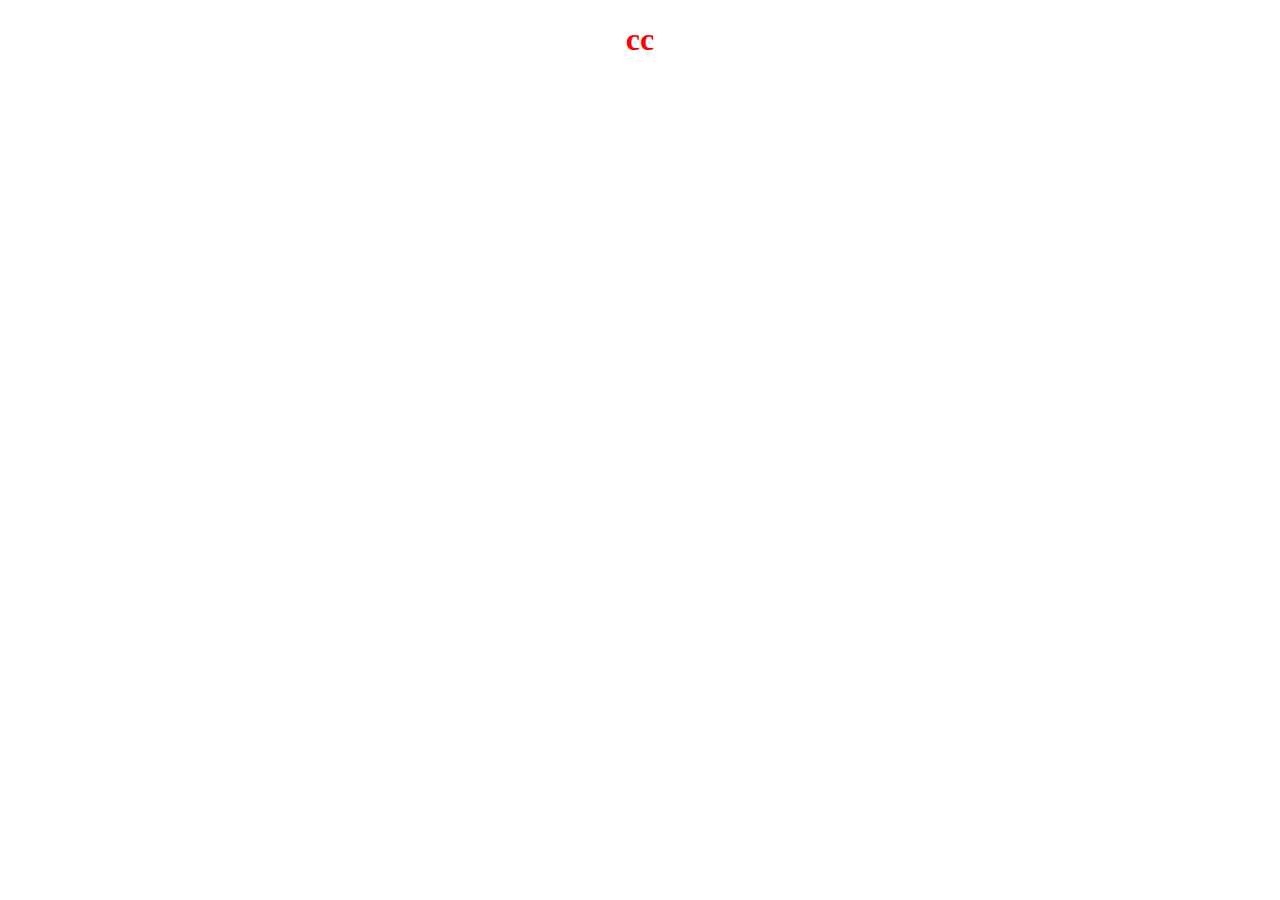
==== index.html @ 2097b802 "first commit" ====
<!DOCTYPE html>
<html lang="en">
<head>
    <meta charset="UTF-8">
    <meta name="viewport" content="width=device-width, initial-scale=1.0">
    <title>Document</title>
    <link href="./asset/css/style.css" rel="stylesheet" type="text/css">
</head>
<body>
    <h1>cc</h1>
</body>
</html>
---- asset/css/style.css ----
h1 {
    text-align: center;
    color: red
}
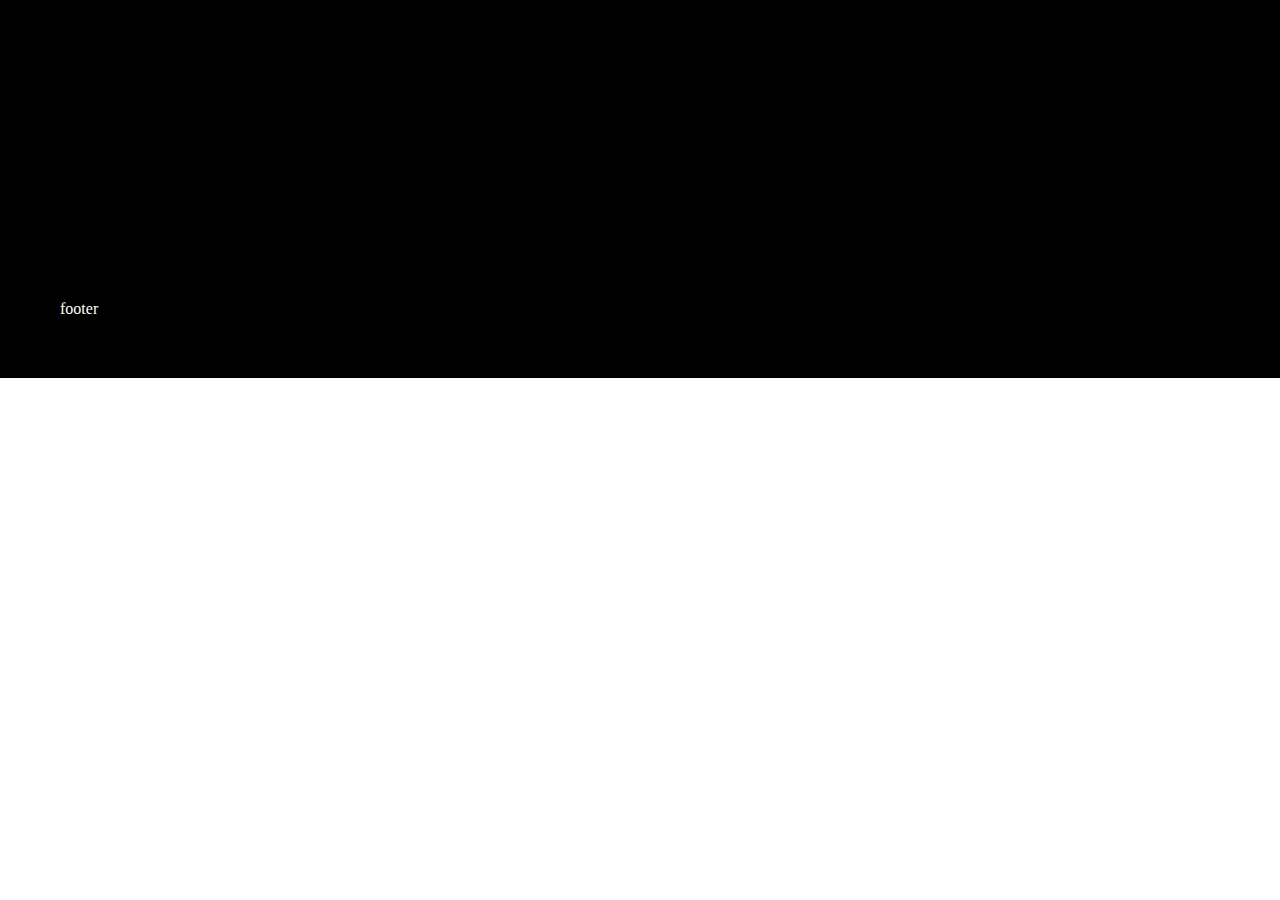
==== commit 06e93d24: "create header footer" ====
--- a/index.html
+++ b/index.html
@@ -4,9 +4,19 @@
     <meta charset="UTF-8">
     <meta name="viewport" content="width=device-width, initial-scale=1.0">
     <title>Document</title>
-    <link href="./asset/css/style.css" rel="stylesheet" type="text/css">
+    <link href=" ./asset/css/grid.css" rel="stylesheet">
+    <link href="./asset/css/main.css" rel="stylesheet" type="text/css">
 </head>
 <body>
-    <h1>cc</h1>
+    <div class="app wide">
+        <header class="grid">
+            <a class="logo" href="./index.html">
+                <img scr="./asset/images/logo.png" />
+            </a>
+        </header>
+        <footer class="grid">
+            footer
+        </footer>
+    </div>
 </body>
 </html>--- a/asset/css/grid.css
+++ b/asset/css/grid.css
@@ -0,0 +1,425 @@
+.grid{
+    width: 100%;
+    padding: 0;
+    display: block;
+}
+
+.wide{
+    max-width: 1580px;
+    margin: 0 auto;
+}
+
+.row{
+    display: flex;
+    flex-wrap: wrap;
+    margin-left: -4px;
+    margin-right: -4px;
+}
+
+.col{
+    padding-left: 4px;
+    padding-right: 4px;
+}
+
+.c-0{
+    display: none;
+}
+
+.c-1{
+    flex: 0 0 8.333333%;
+    max-width: 8.333333%;
+}
+
+.c-2{
+    flex: 0 0 16.6666667%;
+    max-width: 16.6666667%;
+}
+
+.c-3{
+    flex: 0 0 25%;
+    max-width: 25%;
+}
+
+.c-4{
+    flex: 0 0 33.333333%;
+    max-width: 33.333333%;
+}
+
+.c-5{
+    flex: 0 0 41.6666667%;
+    max-width: 41.6666667%;
+}
+
+.c-6{
+    flex: 0 0 50%;
+    max-width: 50%;
+}
+
+.c-7{
+    flex: 0 0 58.333333%;
+    max-width: 58.333333%;
+}
+
+.c-8{
+    flex: 0 0 66.6666667%;
+    max-width: 66.6666667%;
+}
+
+.c-9{
+    flex: 0 0 75%;
+    max-width: 75%;
+}
+
+.c-10{
+    flex: 0 0 83.333333%;
+    max-width: 83.333333%;
+}
+
+.c-11{
+    flex: 0 0 91.6666667%;
+    max-width: 91.6666667%;
+}
+
+.c-12{
+    flex: 0 0 100%;
+    max-width: 100%;
+}
+
+.c-1,
+.c-2,
+.c-3,
+.c-4,
+.c-5,
+.c-6,
+.c-7,
+.c-8,
+.c-9,
+.c-10,
+.c-11,
+.c-12 {
+    display: block;
+}
+
+.c-o-1{
+    margin-left: 8.333333%;
+}
+
+.c-o-2{
+    margin-left: 16.6666667%;
+}
+
+.c-o-3{
+    margin-left: 25%;
+}
+
+.c-o-4{
+    margin-left: 33.333333%;
+}
+
+.c-o-5{
+    margin-left: 25%;
+}
+
+.c-o-6{
+    margin-left: 50%;
+}
+
+.c-o-7{
+    margin-left: 58.333333%;
+}
+
+.c-o-8{
+    margin-left: 66.6666667%;
+}
+
+.c-o-9{
+    margin-left: 75%;
+}
+
+.c-o-10{
+    margin-left: 83.333333%;
+}
+
+.c-o-11{
+    margin-left: 91.6666667%;
+}
+/* PC(> 1024px) */
+@media (min-width: 64em){
+    .row{
+        margin-left: -12px;
+        margin-right: -12px;
+    }
+    
+    .col{
+        padding-left: 12px;
+        padding-right: 12px;
+    }
+    
+    .l-0{
+        display: none;
+    }
+    
+    .l-1{
+        flex: 0 0 8.333333%;
+        max-width: 8.333333%;
+    }
+    
+    .l-2{
+        flex: 0 0 16.6666667%;
+        max-width: 16.6666667%;
+    }
+    
+    .l-3{
+        flex: 0 0 25%;
+        max-width: 25%;
+    }
+    
+    .l-4{
+        flex: 0 0 33.333333%;
+        max-width: 33.333333%;
+    }
+    
+    .l-5{
+        flex: 0 0 41.6666667%;
+        max-width: 41.6666667%;
+    }
+    
+    .l-6{
+        flex: 0 0 50%;
+        max-width: 50%;
+    }
+    
+    .l-7{
+        flex: 0 0 58.333333%;
+        max-width: 58.333333%;
+    }
+    
+    .l-8{
+        flex: 0 0 66.6666667%;
+        max-width: 66.6666667%;
+    }
+    
+    .l-9{
+        flex: 0 0 75%;
+        max-width: 75%;
+    }
+    
+    .l-10{
+        flex: 0 0 83.333333%;
+        max-width: 83.333333%;
+    }
+    
+    .l-11{
+        flex: 0 0 91.6666667%;
+        max-width: 91.6666667%;
+    }
+    
+    .l-12{
+        flex: 0 0 100%;
+        max-width: 100%;
+    }
+    
+    .l-1,
+    .l-2,
+    .l-3,
+    .l-4,
+    .l-5,
+    .l-6,
+    .l-7,
+    .l-8,
+    .l-9,
+    .l-10,
+    .l-11,
+    .l-12 {
+        display: block;
+    }
+    
+    .l-o-1{
+        margin-left: 8.333333%;
+    }
+    
+    .l-o-2{
+        margin-left: 16.6666667%;
+    }
+    
+    .l-o-3{
+        margin-left: 25%;
+    }
+    
+    .l-o-4{
+        margin-left: 33.333333%;
+    }
+    
+    .l-o-5{
+        margin-left: 25%;
+    }
+    
+    .l-o-6{
+        margin-left: 50%;
+    }
+    
+    .l-o-7{
+        margin-left: 58.333333%;
+    }
+    
+    .l-o-8{
+        margin-left: 66.6666667%;
+    }
+    
+    .l-o-9{
+        margin-left: 75%;
+    }
+    
+    .l-o-10{
+        margin-left: 83.333333%;
+    }
+    
+    .l-o-11{
+        margin-left: 91.6666667%;
+    }
+}
+
+/* pc low resolution(1024px - 1239px)*/
+@media (min-width: 64em) and (max-width: 77.4375em){
+    .wide{
+        width: 984px;
+    }
+}
+
+/* tablet(740px - 1023px) */
+@media (max-width: 63.9375em) and (min-width: 46.25em){
+    .wide{
+        width: 644px;
+    }
+    .row{
+        margin-left: -8px;
+        margin-right: -8px;
+    }
+    .col{
+        padding-left: 8px;
+        padding-right: 8px;
+    }
+    
+    .m-0{
+        display: none;
+    }
+    
+    .m-1{
+        flex: 0 0 8.333333%;
+        max-width: 8.333333%;
+    }
+    
+    .m-2{
+        flex: 0 0 16.6666667%;
+        max-width: 16.6666667%;
+    }
+    
+    .m-3{
+        flex: 0 0 25%;
+        max-width: 25%;
+    }
+    
+    .m-4{
+        flex: 0 0 33.333333%;
+        max-width: 33.333333%;
+    }
+    
+    .m-5{
+        flex: 0 0 41.6666667%;
+        max-width: 41.6666667%;
+    }
+    
+    .m-6{
+        flex: 0 0 50%;
+        max-width: 50%;
+    }
+    
+    .m-7{
+        flex: 0 0 58.333333%;
+        max-width: 58.333333%;
+    }
+    
+    .m-8{
+        flex: 0 0 66.6666667%;
+        max-width: 66.6666667%;
+    }
+    
+    .m-9{
+        flex: 0 0 75%;
+        max-width: 75%;
+    }
+    
+    .m-10{
+        flex: 0 0 83.333333%;
+        max-width: 83.333333%;
+    }
+    
+    .m-11{
+        flex: 0 0 91.6666667%;
+        max-width: 91.6666667%;
+    }
+    
+    .m-12{
+        flex: 0 0 100%;
+        max-width: 100%;
+    }
+    
+    .m-1,
+    .m-2,
+    .m-3,
+    .m-4,
+    .m-5,
+    .m-6,
+    .m-7,
+    .m-8,
+    .m-9,
+    .m-10,
+    .m-11,
+    .m-12 {
+        display: block;
+    }
+    
+    .m-o-1{
+        margin-left: 8.333333%;
+    }
+    
+    .m-o-2{
+        margin-left: 16.6666667%;
+    }
+    
+    .m-o-3{
+        margin-left: 25%;
+    }
+    
+    .m-o-4{
+        margin-left: 33.333333%;
+    }
+    
+    .m-o-5{
+        margin-left: 25%;
+    }
+    
+    .m-o-6{
+        margin-left: 50%;
+    }
+    
+    .m-o-7{
+        margin-left: 58.333333%;
+    }
+    
+    .m-o-8{
+        margin-left: 66.6666667%;
+    }
+    
+    .m-o-9{
+        margin-left: 75%;
+    }
+    
+    .m-o-10{
+        margin-left: 83.333333%;
+    }
+    
+    .m-o-11{
+        margin-left: 91.6666667%;
+    }
+}--- a/asset/css/main.css
+++ b/asset/css/main.css
@@ -0,0 +1,27 @@
+:root{
+    --main-color: #206F30;
+}
+
+*{
+    box-sizing: inherit;
+    margin: 0;
+    padding: 0
+}
+
+header.grid{
+    background-color: black;
+    color: white;
+    width: 100%;
+    height: 120px;
+    padding: 60px;
+
+}
+footer.grid{
+    background-color: black;
+    color: white;
+    padding: 60px;
+}
+
+.logo{
+    display: inline-block;
+}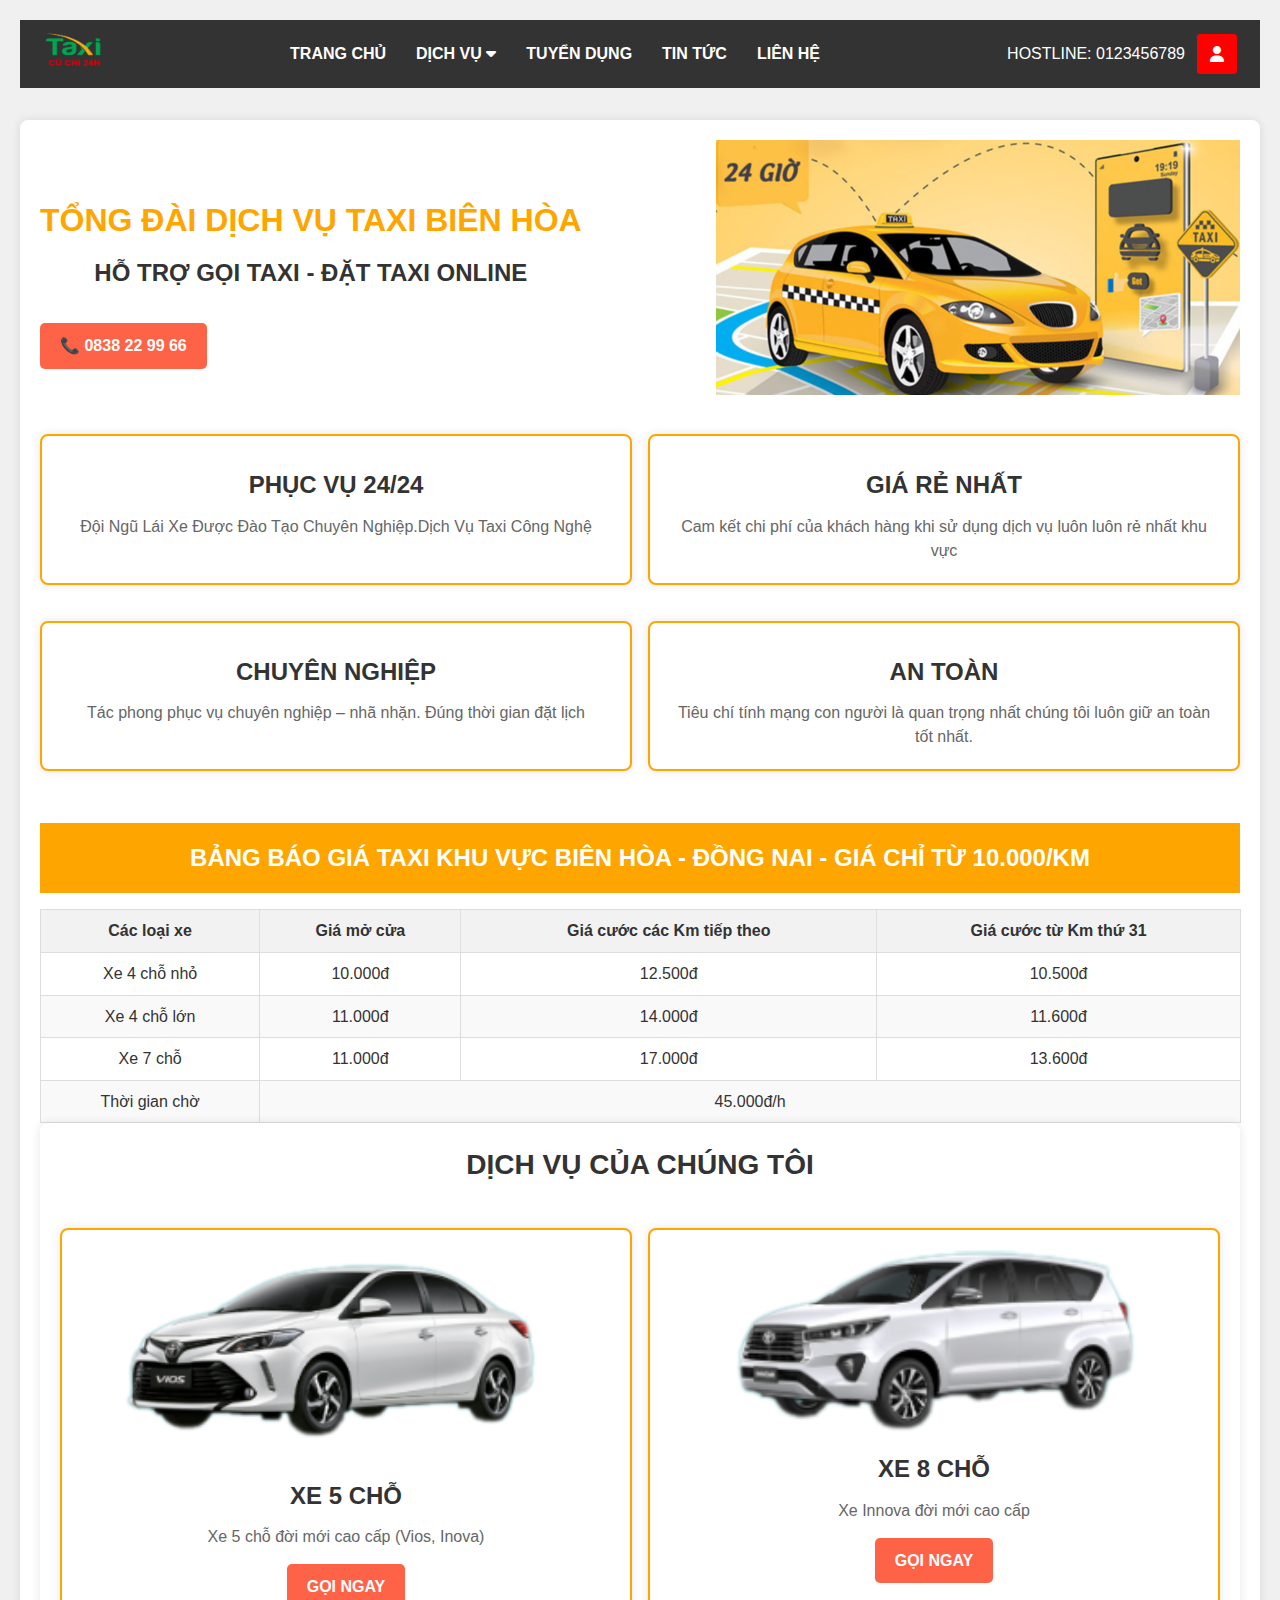
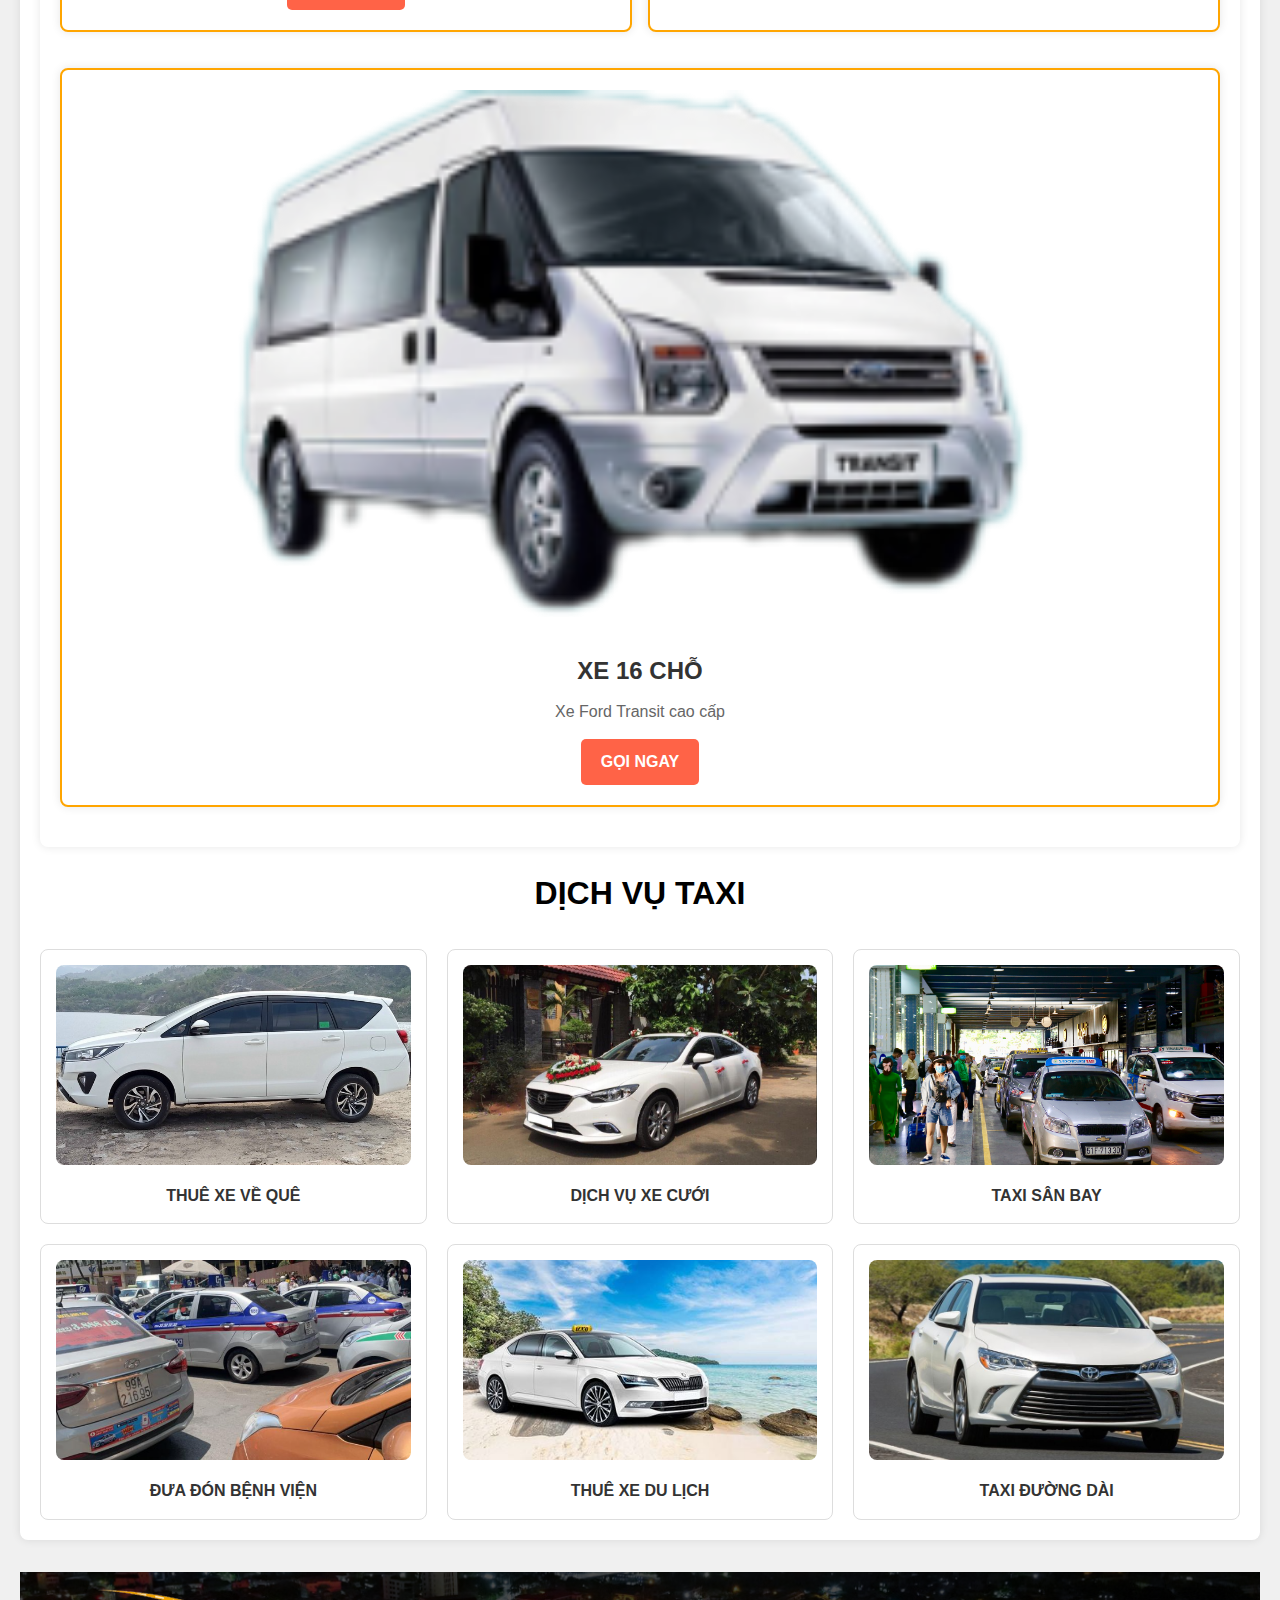
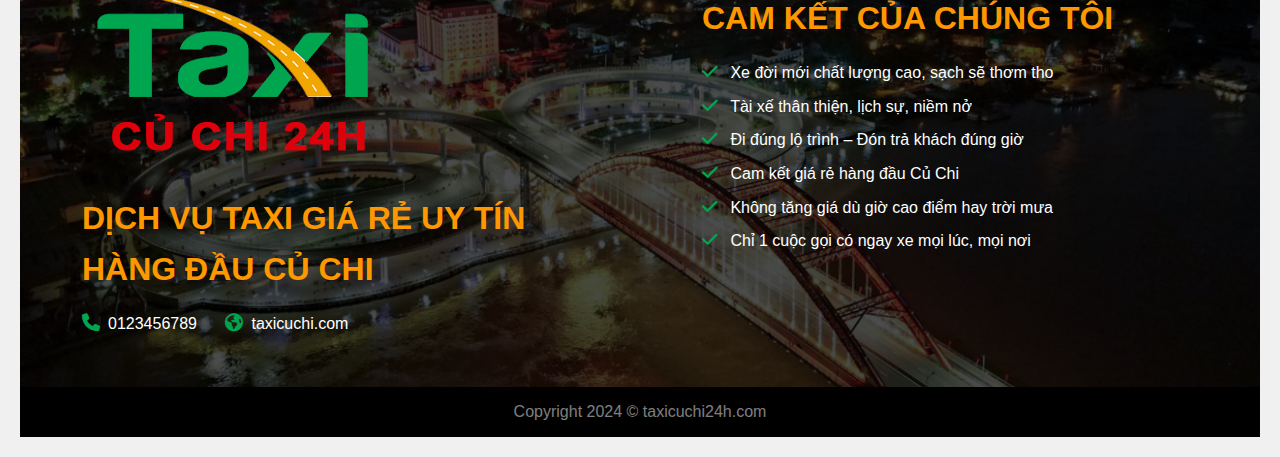
==== commit 2a362670: "add header footer" ====
--- a/index.html
+++ b/index.html
@@ -1,22 +1,220 @@
 <!DOCTYPE html>
 <html lang="en">
+
 <head>
     <meta charset="UTF-8">
     <meta name="viewport" content="width=device-width, initial-scale=1.0">
     <title>Document</title>
+    <link href=" ./asset/css/reset.css" rel="stylesheet">
+    <link href="./asset/font/fontawesome-free-6.5.2-web/css/fontawesome.css" rel="stylesheet" />
+    <link href="./asset/font/fontawesome-free-6.5.2-web/css/brands.css" rel="stylesheet" />
+    <link href="./asset/font/fontawesome-free-6.5.2-web/css/solid.css" rel="stylesheet" />
     <link href=" ./asset/css/grid.css" rel="stylesheet">
+    <link rel="stylesheet" href="./asset/css/home.css">
     <link href="./asset/css/main.css" rel="stylesheet" type="text/css">
 </head>
+
 <body>
     <div class="app wide">
-        <header class="grid">
-            <a class="logo" href="./index.html">
-                <img scr="./asset/images/logo.png" />
-            </a>
+        <header>
+            <nav>
+                <a href="./index.html" class="logo">
+                    <img src="./asset/images/logo.png" alt="Xanh SM Logo">
+                </a>
+                <ul class="nav">
+                    <li><a href="#">TRANG CHỦ</a></li>
+                    <li class="subNav"><a href="#">DỊCH VỤ <i class="fa-solid fa-caret-down"></i></a>
+                        <ul>
+                            <li><a href="#">TAXI NỘI THÀNH</a></li>
+                            <li><a href="#">THUÊ XE(Có tài xế)</a></li>
+                            <li><a href="#">TAXI SÂN BAY</a></li>
+                            <li><a href="#">TAXI ĐI TỈNH</a></li>
+                        </ul>
+                    </li>
+                    <li><a href="#">TUYỂN DỤNG</a></li>
+                    <li><a href="#">TIN TỨC</a></li>
+                    <li><a href="#">LIÊN HỆ</a></li>
+                </ul>
+                <div class="rightNav">
+                    <a href="tel:0123456789" class="active">HOSTLINE: 0123456789</a>
+                    <a href="#">
+                        <i class="fa-sharp fa-solid fa-user"></i>
+                    </a>
+                </div>
+            </nav>
         </header>
-        <footer class="grid">
-            footer
+        <main>
+            <div class="container">
+                <div class="header-section">
+                    <div class="header-text">
+                        <h1>TỔNG ĐÀI DỊCH VỤ TAXI BIÊN HÒA</h1>
+                        <h2>HỖ TRỢ GỌI TAXI - ĐẶT TAXI ONLINE</h2>
+                        <a href="tel:0838 22 99 66" class="btn btn-red">📞 0838 22 99 66</a>
+                    </div>
+                    <div class="header-image">
+                        <img src="taxi-illustration.png" alt="Taxi Illustration">
+                    </div>
+                </div>
+
+                <section class="services">
+                    <div class="service-grid">
+                        <div class="service-item">
+                            <h3>PHỤC VỤ 24/24</h3>
+                            <p>Đội Ngũ Lái Xe Được Đào Tạo Chuyên Nghiệp.Dịch Vụ Taxi Công Nghệ</p>
+                        </div>
+                        <div class="service-item">
+                            <h3>GIÁ RẺ NHẤT</h3>
+                            <p>Cam kết chi phí của khách hàng khi sử dụng dịch vụ luôn luôn rẻ nhất khu vực</p>
+                        </div>
+                        <div class="service-item">
+                            <h3>CHUYÊN NGHIỆP</h3>
+                            <p>Tác phong phục vụ chuyên nghiệp – nhã nhặn. Đúng thời gian đặt lịch</p>
+                        </div>
+                        <div class="service-item">
+                            <h3>AN TOÀN</h3>
+                            <p>Tiêu chí tính mạng con người là quan trọng nhất chúng tôi luôn giữ an toàn tốt nhất.
+                            </p>
+                        </div>
+                    </div>
+                </section>
+
+                <section class="price-table">
+                    <h2>BẢNG BÁO GIÁ TAXI KHU VỰC BIÊN HÒA - ĐỒNG NAI - GIÁ CHỈ TỪ 10.000/KM</h2>
+                    <table>
+                        <thead>
+                            <tr>
+                                <th>Các loại xe</th>
+                                <th>Giá mở cửa</th>
+                                <th>Giá cước các Km tiếp theo</th>
+                                <th>Giá cước từ Km thứ 31</th>
+                            </tr>
+                        </thead>
+                        <tbody>
+                            <tr>
+                                <td>Xe 4 chỗ nhỏ</td>
+                                <td>10.000đ</td>
+                                <td>12.500đ</td>
+                                <td>10.500đ</td>
+                            </tr>
+                            <tr>
+                                <td>Xe 4 chỗ lớn</td>
+                                <td>11.000đ</td>
+                                <td>14.000đ</td>
+                                <td>11.600đ</td>
+                            </tr>
+                            <tr>
+                                <td>Xe 7 chỗ</td>
+                                <td>11.000đ</td>
+                                <td>17.000đ</td>
+                                <td>13.600đ</td>
+                            </tr>
+                            <tr>
+                                <td>Thời gian chờ</td>
+                                <td colspan="3">45.000đ/h</td>
+                            </tr>
+                        </tbody>
+                    </table>
+                </section>
+
+                <section class="service">
+                    <div class="container">
+                        <div class="section-title">
+                            <h2>DỊCH VỤ CỦA CHÚNG TÔI</h2>
+                        </div>
+                        <div class="service-grid">
+                            <div class="service-item">
+                                <img src="./asset/images/xevios.png" alt="Xe 5 chỗ">
+                                <h3>XE 5 CHỖ</h3>
+                                <p>Xe 5 chỗ đời mới cao cấp (Vios, Inova)</p>
+                                <a href="tel:+84901234567" class="btn">GỌI NGAY</a>
+                            </div>
+                            <div class="service-item">
+                                <img src="./asset/images/xeinova.png" alt="Xe 8 chỗ">
+                                <h3>XE 8 CHỖ</h3>
+                                <p>Xe Innova đời mới cao cấp</p>
+                                <a href="tel:+84901234567" class="btn">GỌI NGAY</a>
+                            </div>
+                            <div class="service-item">
+                                <img src="./asset/images/xeford.png" alt="Xe 16 chỗ">
+                                <h3>XE 16 CHỖ</h3>
+                                <p>Xe Ford Transit cao cấp</p>
+                                <a href="tel:+84901234567" class="btn">GỌI NGAY</a>
+                            </div>
+                        </div>
+                    </div>
+                </section>
+
+
+
+                <h1 style="text-align: center; margin-bottom: 30px;color: black">DỊCH VỤ TAXI</h1>
+
+                <div
+                    style="display: grid; grid-template-columns: repeat(3, 1fr); gap: 20px; max-width: 1200px; margin: 0 auto;">
+                    <div style="text-align: center; border: 1px solid #ddd; padding: 15px; border-radius: 8px;">
+                        <img src="thue-xe-ve-que.png" alt="Thuê xe về quê"
+                            style="width: 100%; height: 200px; object-fit: cover; border-radius: 8px;">
+                        <p style="margin-top: 10px; font-weight: bold;">THUÊ XE VỀ QUÊ</p>
+                    </div>
+                    <div style="text-align: center; border: 1px solid #ddd; padding: 15px; border-radius: 8px;">
+                        <img src="dich-vu-xe-cuoi.png" alt="Dịch vụ xe cưới"
+                            style="width: 100%; height: 200px; object-fit: cover; border-radius: 8px;">
+                        <p style="margin-top: 10px; font-weight: bold;">DỊCH VỤ XE CƯỚI</p>
+                    </div>
+                    <div style="text-align: center; border: 1px solid #ddd; padding: 15px; border-radius: 8px;">
+                        <img src="taxi-san-bay.png" alt="Taxi sân bay"
+                            style="width: 100%; height: 200px; object-fit: cover; border-radius: 8px;">
+                        <p style="margin-top: 10px; font-weight: bold;">TAXI SÂN BAY</p>
+                    </div>
+                    <div style="text-align: center; border: 1px solid #ddd; padding: 15px; border-radius: 8px;">
+                        <img src="dua-don-benh-vien.png" alt="Đưa đón bệnh viện"
+                            style="width: 100%; height: 200px; object-fit: cover; border-radius: 8px;">
+                        <p style="margin-top: 10px; font-weight: bold;">ĐƯA ĐÓN BỆNH VIỆN</p>
+                    </div>
+                    <div style="text-align: center; border: 1px solid #ddd; padding: 15px; border-radius: 8px;">
+                        <img src="thue-xe-du-lich.png" alt="Thuê xe du lịch"
+                            style="width: 100%; height: 200px; object-fit: cover; border-radius: 8px;">
+                        <p style="margin-top: 10px; font-weight: bold;">THUÊ XE DU LỊCH</p>
+                    </div>
+                    <div style="text-align: center; border: 1px solid #ddd; padding: 15px; border-radius: 8px;">
+                        <img src="taxi-duong-dai.png" alt="Taxi đường dài"
+                            style="width: 100%; height: 200px; object-fit: cover; border-radius: 8px;">
+                        <p style="margin-top: 10px; font-weight: bold;">TAXI ĐƯỜNG DÀI</p>
+                    </div>
+                </div>
+
+
+        </main>
+        <footer>
+            <div>
+                <img src="./asset/images/logo.png" alt="">
+                <h1>DỊCH VỤ TAXI GIÁ RẺ UY TÍN HÀNG ĐẦU CỦ CHI</h1>
+                <a href="tel:0123456789"><i class="fa-solid fa-phone"></i>0123456789</a>
+                <a href="#"><i class="fa-solid fa-earth-americas"></i>taxicuchi.com</a>
+            </div>
+            <div>
+                <h1>CAM KẾT CỦA CHÚNG TÔI</h1>
+                <p><i class="fa-solid fa-check"></i>
+                    Xe đời mới chất lượng cao, sạch sẽ thơm tho
+                </p>
+                <p><i class="fa-solid fa-check"></i>
+                    Tài xế thân thiện, lịch sự, niềm nở
+                </p>
+                <p><i class="fa-solid fa-check"></i>
+                    Đi đúng lộ trình – Đón trả khách đúng giờ
+                </p>
+                <p><i class="fa-solid fa-check"></i>
+                    Cam kết giá rẻ hàng đầu Củ Chi
+                </p>
+                <p><i class="fa-solid fa-check"></i>
+                    Không tăng giá dù giờ cao điểm hay trời mưa
+                </p>
+                <p><i class="fa-solid fa-check"></i>
+                    Chỉ 1 cuộc gọi có ngay xe mọi lúc, mọi nơi
+                </p>
+            </div>
+            <div>Copyright 2024 © taxicuchi24h.com</div>
         </footer>
     </div>
 </body>
+
 </html>--- a/asset/font/fontawesome-free-6.5.2-web/css/brands.css
+++ b/asset/font/fontawesome-free-6.5.2-web/css/brands.css
@@ -0,0 +1,1594 @@
+/*!
+ * Font Awesome Free 6.5.2 by @fontawesome - https://fontawesome.com
+ * License - https://fontawesome.com/license/free (Icons: CC BY 4.0, Fonts: SIL OFL 1.1, Code: MIT License)
+ * Copyright 2024 Fonticons, Inc.
+ */
+:root, :host {
+  --fa-style-family-brands: 'Font Awesome 6 Brands';
+  --fa-font-brands: normal 400 1em/1 'Font Awesome 6 Brands'; }
+
+@font-face {
+  font-family: 'Font Awesome 6 Brands';
+  font-style: normal;
+  font-weight: 400;
+  font-display: block;
+  src: url("../webfonts/fa-brands-400.woff2") format("woff2"), url("../webfonts/fa-brands-400.ttf") format("truetype"); }
+
+.fab,
+.fa-brands {
+  font-weight: 400; }
+
+.fa-monero:before {
+  content: "\f3d0"; }
+
+.fa-hooli:before {
+  content: "\f427"; }
+
+.fa-yelp:before {
+  content: "\f1e9"; }
+
+.fa-cc-visa:before {
+  content: "\f1f0"; }
+
+.fa-lastfm:before {
+  content: "\f202"; }
+
+.fa-shopware:before {
+  content: "\f5b5"; }
+
+.fa-creative-commons-nc:before {
+  content: "\f4e8"; }
+
+.fa-aws:before {
+  content: "\f375"; }
+
+.fa-redhat:before {
+  content: "\f7bc"; }
+
+.fa-yoast:before {
+  content: "\f2b1"; }
+
+.fa-cloudflare:before {
+  content: "\e07d"; }
+
+.fa-ups:before {
+  content: "\f7e0"; }
+
+.fa-pixiv:before {
+  content: "\e640"; }
+
+.fa-wpexplorer:before {
+  content: "\f2de"; }
+
+.fa-dyalog:before {
+  content: "\f399"; }
+
+.fa-bity:before {
+  content: "\f37a"; }
+
+.fa-stackpath:before {
+  content: "\f842"; }
+
+.fa-buysellads:before {
+  content: "\f20d"; }
+
+.fa-first-order:before {
+  content: "\f2b0"; }
+
+.fa-modx:before {
+  content: "\f285"; }
+
+.fa-guilded:before {
+  content: "\e07e"; }
+
+.fa-vnv:before {
+  content: "\f40b"; }
+
+.fa-square-js:before {
+  content: "\f3b9"; }
+
+.fa-js-square:before {
+  content: "\f3b9"; }
+
+.fa-microsoft:before {
+  content: "\f3ca"; }
+
+.fa-qq:before {
+  content: "\f1d6"; }
+
+.fa-orcid:before {
+  content: "\f8d2"; }
+
+.fa-java:before {
+  content: "\f4e4"; }
+
+.fa-invision:before {
+  content: "\f7b0"; }
+
+.fa-creative-commons-pd-alt:before {
+  content: "\f4ed"; }
+
+.fa-centercode:before {
+  content: "\f380"; }
+
+.fa-glide-g:before {
+  content: "\f2a6"; }
+
+.fa-drupal:before {
+  content: "\f1a9"; }
+
+.fa-jxl:before {
+  content: "\e67b"; }
+
+.fa-hire-a-helper:before {
+  content: "\f3b0"; }
+
+.fa-creative-commons-by:before {
+  content: "\f4e7"; }
+
+.fa-unity:before {
+  content: "\e049"; }
+
+.fa-whmcs:before {
+  content: "\f40d"; }
+
+.fa-rocketchat:before {
+  content: "\f3e8"; }
+
+.fa-vk:before {
+  content: "\f189"; }
+
+.fa-untappd:before {
+  content: "\f405"; }
+
+.fa-mailchimp:before {
+  content: "\f59e"; }
+
+.fa-css3-alt:before {
+  content: "\f38b"; }
+
+.fa-square-reddit:before {
+  content: "\f1a2"; }
+
+.fa-reddit-square:before {
+  content: "\f1a2"; }
+
+.fa-vimeo-v:before {
+  content: "\f27d"; }
+
+.fa-contao:before {
+  content: "\f26d"; }
+
+.fa-square-font-awesome:before {
+  content: "\e5ad"; }
+
+.fa-deskpro:before {
+  content: "\f38f"; }
+
+.fa-brave:before {
+  content: "\e63c"; }
+
+.fa-sistrix:before {
+  content: "\f3ee"; }
+
+.fa-square-instagram:before {
+  content: "\e055"; }
+
+.fa-instagram-square:before {
+  content: "\e055"; }
+
+.fa-battle-net:before {
+  content: "\f835"; }
+
+.fa-the-red-yeti:before {
+  content: "\f69d"; }
+
+.fa-square-hacker-news:before {
+  content: "\f3af"; }
+
+.fa-hacker-news-square:before {
+  content: "\f3af"; }
+
+.fa-edge:before {
+  content: "\f282"; }
+
+.fa-threads:before {
+  content: "\e618"; }
+
+.fa-napster:before {
+  content: "\f3d2"; }
+
+.fa-square-snapchat:before {
+  content: "\f2ad"; }
+
+.fa-snapchat-square:before {
+  content: "\f2ad"; }
+
+.fa-google-plus-g:before {
+  content: "\f0d5"; }
+
+.fa-artstation:before {
+  content: "\f77a"; }
+
+.fa-markdown:before {
+  content: "\f60f"; }
+
+.fa-sourcetree:before {
+  content: "\f7d3"; }
+
+.fa-google-plus:before {
+  content: "\f2b3"; }
+
+.fa-diaspora:before {
+  content: "\f791"; }
+
+.fa-foursquare:before {
+  content: "\f180"; }
+
+.fa-stack-overflow:before {
+  content: "\f16c"; }
+
+.fa-github-alt:before {
+  content: "\f113"; }
+
+.fa-phoenix-squadron:before {
+  content: "\f511"; }
+
+.fa-pagelines:before {
+  content: "\f18c"; }
+
+.fa-algolia:before {
+  content: "\f36c"; }
+
+.fa-red-river:before {
+  content: "\f3e3"; }
+
+.fa-creative-commons-sa:before {
+  content: "\f4ef"; }
+
+.fa-safari:before {
+  content: "\f267"; }
+
+.fa-google:before {
+  content: "\f1a0"; }
+
+.fa-square-font-awesome-stroke:before {
+  content: "\f35c"; }
+
+.fa-font-awesome-alt:before {
+  content: "\f35c"; }
+
+.fa-atlassian:before {
+  content: "\f77b"; }
+
+.fa-linkedin-in:before {
+  content: "\f0e1"; }
+
+.fa-digital-ocean:before {
+  content: "\f391"; }
+
+.fa-nimblr:before {
+  content: "\f5a8"; }
+
+.fa-chromecast:before {
+  content: "\f838"; }
+
+.fa-evernote:before {
+  content: "\f839"; }
+
+.fa-hacker-news:before {
+  content: "\f1d4"; }
+
+.fa-creative-commons-sampling:before {
+  content: "\f4f0"; }
+
+.fa-adversal:before {
+  content: "\f36a"; }
+
+.fa-creative-commons:before {
+  content: "\f25e"; }
+
+.fa-watchman-monitoring:before {
+  content: "\e087"; }
+
+.fa-fonticons:before {
+  content: "\f280"; }
+
+.fa-weixin:before {
+  content: "\f1d7"; }
+
+.fa-shirtsinbulk:before {
+  content: "\f214"; }
+
+.fa-codepen:before {
+  content: "\f1cb"; }
+
+.fa-git-alt:before {
+  content: "\f841"; }
+
+.fa-lyft:before {
+  content: "\f3c3"; }
+
+.fa-rev:before {
+  content: "\f5b2"; }
+
+.fa-windows:before {
+  content: "\f17a"; }
+
+.fa-wizards-of-the-coast:before {
+  content: "\f730"; }
+
+.fa-square-viadeo:before {
+  content: "\f2aa"; }
+
+.fa-viadeo-square:before {
+  content: "\f2aa"; }
+
+.fa-meetup:before {
+  content: "\f2e0"; }
+
+.fa-centos:before {
+  content: "\f789"; }
+
+.fa-adn:before {
+  content: "\f170"; }
+
+.fa-cloudsmith:before {
+  content: "\f384"; }
+
+.fa-opensuse:before {
+  content: "\e62b"; }
+
+.fa-pied-piper-alt:before {
+  content: "\f1a8"; }
+
+.fa-square-dribbble:before {
+  content: "\f397"; }
+
+.fa-dribbble-square:before {
+  content: "\f397"; }
+
+.fa-codiepie:before {
+  content: "\f284"; }
+
+.fa-node:before {
+  content: "\f419"; }
+
+.fa-mix:before {
+  content: "\f3cb"; }
+
+.fa-steam:before {
+  content: "\f1b6"; }
+
+.fa-cc-apple-pay:before {
+  content: "\f416"; }
+
+.fa-scribd:before {
+  content: "\f28a"; }
+
+.fa-debian:before {
+  content: "\e60b"; }
+
+.fa-openid:before {
+  content: "\f19b"; }
+
+.fa-instalod:before {
+  content: "\e081"; }
+
+.fa-expeditedssl:before {
+  content: "\f23e"; }
+
+.fa-sellcast:before {
+  content: "\f2da"; }
+
+.fa-square-twitter:before {
+  content: "\f081"; }
+
+.fa-twitter-square:before {
+  content: "\f081"; }
+
+.fa-r-project:before {
+  content: "\f4f7"; }
+
+.fa-delicious:before {
+  content: "\f1a5"; }
+
+.fa-freebsd:before {
+  content: "\f3a4"; }
+
+.fa-vuejs:before {
+  content: "\f41f"; }
+
+.fa-accusoft:before {
+  content: "\f369"; }
+
+.fa-ioxhost:before {
+  content: "\f208"; }
+
+.fa-fonticons-fi:before {
+  content: "\f3a2"; }
+
+.fa-app-store:before {
+  content: "\f36f"; }
+
+.fa-cc-mastercard:before {
+  content: "\f1f1"; }
+
+.fa-itunes-note:before {
+  content: "\f3b5"; }
+
+.fa-golang:before {
+  content: "\e40f"; }
+
+.fa-kickstarter:before {
+  content: "\f3bb"; }
+
+.fa-square-kickstarter:before {
+  content: "\f3bb"; }
+
+.fa-grav:before {
+  content: "\f2d6"; }
+
+.fa-weibo:before {
+  content: "\f18a"; }
+
+.fa-uncharted:before {
+  content: "\e084"; }
+
+.fa-firstdraft:before {
+  content: "\f3a1"; }
+
+.fa-square-youtube:before {
+  content: "\f431"; }
+
+.fa-youtube-square:before {
+  content: "\f431"; }
+
+.fa-wikipedia-w:before {
+  content: "\f266"; }
+
+.fa-wpressr:before {
+  content: "\f3e4"; }
+
+.fa-rendact:before {
+  content: "\f3e4"; }
+
+.fa-angellist:before {
+  content: "\f209"; }
+
+.fa-galactic-republic:before {
+  content: "\f50c"; }
+
+.fa-nfc-directional:before {
+  content: "\e530"; }
+
+.fa-skype:before {
+  content: "\f17e"; }
+
+.fa-joget:before {
+  content: "\f3b7"; }
+
+.fa-fedora:before {
+  content: "\f798"; }
+
+.fa-stripe-s:before {
+  content: "\f42a"; }
+
+.fa-meta:before {
+  content: "\e49b"; }
+
+.fa-laravel:before {
+  content: "\f3bd"; }
+
+.fa-hotjar:before {
+  content: "\f3b1"; }
+
+.fa-bluetooth-b:before {
+  content: "\f294"; }
+
+.fa-square-letterboxd:before {
+  content: "\e62e"; }
+
+.fa-sticker-mule:before {
+  content: "\f3f7"; }
+
+.fa-creative-commons-zero:before {
+  content: "\f4f3"; }
+
+.fa-hips:before {
+  content: "\f452"; }
+
+.fa-behance:before {
+  content: "\f1b4"; }
+
+.fa-reddit:before {
+  content: "\f1a1"; }
+
+.fa-discord:before {
+  content: "\f392"; }
+
+.fa-chrome:before {
+  content: "\f268"; }
+
+.fa-app-store-ios:before {
+  content: "\f370"; }
+
+.fa-cc-discover:before {
+  content: "\f1f2"; }
+
+.fa-wpbeginner:before {
+  content: "\f297"; }
+
+.fa-confluence:before {
+  content: "\f78d"; }
+
+.fa-shoelace:before {
+  content: "\e60c"; }
+
+.fa-mdb:before {
+  content: "\f8ca"; }
+
+.fa-dochub:before {
+  content: "\f394"; }
+
+.fa-accessible-icon:before {
+  content: "\f368"; }
+
+.fa-ebay:before {
+  content: "\f4f4"; }
+
+.fa-amazon:before {
+  content: "\f270"; }
+
+.fa-unsplash:before {
+  content: "\e07c"; }
+
+.fa-yarn:before {
+  content: "\f7e3"; }
+
+.fa-square-steam:before {
+  content: "\f1b7"; }
+
+.fa-steam-square:before {
+  content: "\f1b7"; }
+
+.fa-500px:before {
+  content: "\f26e"; }
+
+.fa-square-vimeo:before {
+  content: "\f194"; }
+
+.fa-vimeo-square:before {
+  content: "\f194"; }
+
+.fa-asymmetrik:before {
+  content: "\f372"; }
+
+.fa-font-awesome:before {
+  content: "\f2b4"; }
+
+.fa-font-awesome-flag:before {
+  content: "\f2b4"; }
+
+.fa-font-awesome-logo-full:before {
+  content: "\f2b4"; }
+
+.fa-gratipay:before {
+  content: "\f184"; }
+
+.fa-apple:before {
+  content: "\f179"; }
+
+.fa-hive:before {
+  content: "\e07f"; }
+
+.fa-gitkraken:before {
+  content: "\f3a6"; }
+
+.fa-keybase:before {
+  content: "\f4f5"; }
+
+.fa-apple-pay:before {
+  content: "\f415"; }
+
+.fa-padlet:before {
+  content: "\e4a0"; }
+
+.fa-amazon-pay:before {
+  content: "\f42c"; }
+
+.fa-square-github:before {
+  content: "\f092"; }
+
+.fa-github-square:before {
+  content: "\f092"; }
+
+.fa-stumbleupon:before {
+  content: "\f1a4"; }
+
+.fa-fedex:before {
+  content: "\f797"; }
+
+.fa-phoenix-framework:before {
+  content: "\f3dc"; }
+
+.fa-shopify:before {
+  content: "\e057"; }
+
+.fa-neos:before {
+  content: "\f612"; }
+
+.fa-square-threads:before {
+  content: "\e619"; }
+
+.fa-hackerrank:before {
+  content: "\f5f7"; }
+
+.fa-researchgate:before {
+  content: "\f4f8"; }
+
+.fa-swift:before {
+  content: "\f8e1"; }
+
+.fa-angular:before {
+  content: "\f420"; }
+
+.fa-speakap:before {
+  content: "\f3f3"; }
+
+.fa-angrycreative:before {
+  content: "\f36e"; }
+
+.fa-y-combinator:before {
+  content: "\f23b"; }
+
+.fa-empire:before {
+  content: "\f1d1"; }
+
+.fa-envira:before {
+  content: "\f299"; }
+
+.fa-google-scholar:before {
+  content: "\e63b"; }
+
+.fa-square-gitlab:before {
+  content: "\e5ae"; }
+
+.fa-gitlab-square:before {
+  content: "\e5ae"; }
+
+.fa-studiovinari:before {
+  content: "\f3f8"; }
+
+.fa-pied-piper:before {
+  content: "\f2ae"; }
+
+.fa-wordpress:before {
+  content: "\f19a"; }
+
+.fa-product-hunt:before {
+  content: "\f288"; }
+
+.fa-firefox:before {
+  content: "\f269"; }
+
+.fa-linode:before {
+  content: "\f2b8"; }
+
+.fa-goodreads:before {
+  content: "\f3a8"; }
+
+.fa-square-odnoklassniki:before {
+  content: "\f264"; }
+
+.fa-odnoklassniki-square:before {
+  content: "\f264"; }
+
+.fa-jsfiddle:before {
+  content: "\f1cc"; }
+
+.fa-sith:before {
+  content: "\f512"; }
+
+.fa-themeisle:before {
+  content: "\f2b2"; }
+
+.fa-page4:before {
+  content: "\f3d7"; }
+
+.fa-hashnode:before {
+  content: "\e499"; }
+
+.fa-react:before {
+  content: "\f41b"; }
+
+.fa-cc-paypal:before {
+  content: "\f1f4"; }
+
+.fa-squarespace:before {
+  content: "\f5be"; }
+
+.fa-cc-stripe:before {
+  content: "\f1f5"; }
+
+.fa-creative-commons-share:before {
+  content: "\f4f2"; }
+
+.fa-bitcoin:before {
+  content: "\f379"; }
+
+.fa-keycdn:before {
+  content: "\f3ba"; }
+
+.fa-opera:before {
+  content: "\f26a"; }
+
+.fa-itch-io:before {
+  content: "\f83a"; }
+
+.fa-umbraco:before {
+  content: "\f8e8"; }
+
+.fa-galactic-senate:before {
+  content: "\f50d"; }
+
+.fa-ubuntu:before {
+  content: "\f7df"; }
+
+.fa-draft2digital:before {
+  content: "\f396"; }
+
+.fa-stripe:before {
+  content: "\f429"; }
+
+.fa-houzz:before {
+  content: "\f27c"; }
+
+.fa-gg:before {
+  content: "\f260"; }
+
+.fa-dhl:before {
+  content: "\f790"; }
+
+.fa-square-pinterest:before {
+  content: "\f0d3"; }
+
+.fa-pinterest-square:before {
+  content: "\f0d3"; }
+
+.fa-xing:before {
+  content: "\f168"; }
+
+.fa-blackberry:before {
+  content: "\f37b"; }
+
+.fa-creative-commons-pd:before {
+  content: "\f4ec"; }
+
+.fa-playstation:before {
+  content: "\f3df"; }
+
+.fa-quinscape:before {
+  content: "\f459"; }
+
+.fa-less:before {
+  content: "\f41d"; }
+
+.fa-blogger-b:before {
+  content: "\f37d"; }
+
+.fa-opencart:before {
+  content: "\f23d"; }
+
+.fa-vine:before {
+  content: "\f1ca"; }
+
+.fa-signal-messenger:before {
+  content: "\e663"; }
+
+.fa-paypal:before {
+  content: "\f1ed"; }
+
+.fa-gitlab:before {
+  content: "\f296"; }
+
+.fa-typo3:before {
+  content: "\f42b"; }
+
+.fa-reddit-alien:before {
+  content: "\f281"; }
+
+.fa-yahoo:before {
+  content: "\f19e"; }
+
+.fa-dailymotion:before {
+  content: "\e052"; }
+
+.fa-affiliatetheme:before {
+  content: "\f36b"; }
+
+.fa-pied-piper-pp:before {
+  content: "\f1a7"; }
+
+.fa-bootstrap:before {
+  content: "\f836"; }
+
+.fa-odnoklassniki:before {
+  content: "\f263"; }
+
+.fa-nfc-symbol:before {
+  content: "\e531"; }
+
+.fa-mintbit:before {
+  content: "\e62f"; }
+
+.fa-ethereum:before {
+  content: "\f42e"; }
+
+.fa-speaker-deck:before {
+  content: "\f83c"; }
+
+.fa-creative-commons-nc-eu:before {
+  content: "\f4e9"; }
+
+.fa-patreon:before {
+  content: "\f3d9"; }
+
+.fa-avianex:before {
+  content: "\f374"; }
+
+.fa-ello:before {
+  content: "\f5f1"; }
+
+.fa-gofore:before {
+  content: "\f3a7"; }
+
+.fa-bimobject:before {
+  content: "\f378"; }
+
+.fa-brave-reverse:before {
+  content: "\e63d"; }
+
+.fa-facebook-f:before {
+  content: "\f39e"; }
+
+.fa-square-google-plus:before {
+  content: "\f0d4"; }
+
+.fa-google-plus-square:before {
+  content: "\f0d4"; }
+
+.fa-web-awesome:before {
+  content: "\e682"; }
+
+.fa-mandalorian:before {
+  content: "\f50f"; }
+
+.fa-first-order-alt:before {
+  content: "\f50a"; }
+
+.fa-osi:before {
+  content: "\f41a"; }
+
+.fa-google-wallet:before {
+  content: "\f1ee"; }
+
+.fa-d-and-d-beyond:before {
+  content: "\f6ca"; }
+
+.fa-periscope:before {
+  content: "\f3da"; }
+
+.fa-fulcrum:before {
+  content: "\f50b"; }
+
+.fa-cloudscale:before {
+  content: "\f383"; }
+
+.fa-forumbee:before {
+  content: "\f211"; }
+
+.fa-mizuni:before {
+  content: "\f3cc"; }
+
+.fa-schlix:before {
+  content: "\f3ea"; }
+
+.fa-square-xing:before {
+  content: "\f169"; }
+
+.fa-xing-square:before {
+  content: "\f169"; }
+
+.fa-bandcamp:before {
+  content: "\f2d5"; }
+
+.fa-wpforms:before {
+  content: "\f298"; }
+
+.fa-cloudversify:before {
+  content: "\f385"; }
+
+.fa-usps:before {
+  content: "\f7e1"; }
+
+.fa-megaport:before {
+  content: "\f5a3"; }
+
+.fa-magento:before {
+  content: "\f3c4"; }
+
+.fa-spotify:before {
+  content: "\f1bc"; }
+
+.fa-optin-monster:before {
+  content: "\f23c"; }
+
+.fa-fly:before {
+  content: "\f417"; }
+
+.fa-aviato:before {
+  content: "\f421"; }
+
+.fa-itunes:before {
+  content: "\f3b4"; }
+
+.fa-cuttlefish:before {
+  content: "\f38c"; }
+
+.fa-blogger:before {
+  content: "\f37c"; }
+
+.fa-flickr:before {
+  content: "\f16e"; }
+
+.fa-viber:before {
+  content: "\f409"; }
+
+.fa-soundcloud:before {
+  content: "\f1be"; }
+
+.fa-digg:before {
+  content: "\f1a6"; }
+
+.fa-tencent-weibo:before {
+  content: "\f1d5"; }
+
+.fa-letterboxd:before {
+  content: "\e62d"; }
+
+.fa-symfony:before {
+  content: "\f83d"; }
+
+.fa-maxcdn:before {
+  content: "\f136"; }
+
+.fa-etsy:before {
+  content: "\f2d7"; }
+
+.fa-facebook-messenger:before {
+  content: "\f39f"; }
+
+.fa-audible:before {
+  content: "\f373"; }
+
+.fa-think-peaks:before {
+  content: "\f731"; }
+
+.fa-bilibili:before {
+  content: "\e3d9"; }
+
+.fa-erlang:before {
+  content: "\f39d"; }
+
+.fa-x-twitter:before {
+  content: "\e61b"; }
+
+.fa-cotton-bureau:before {
+  content: "\f89e"; }
+
+.fa-dashcube:before {
+  content: "\f210"; }
+
+.fa-42-group:before {
+  content: "\e080"; }
+
+.fa-innosoft:before {
+  content: "\e080"; }
+
+.fa-stack-exchange:before {
+  content: "\f18d"; }
+
+.fa-elementor:before {
+  content: "\f430"; }
+
+.fa-square-pied-piper:before {
+  content: "\e01e"; }
+
+.fa-pied-piper-square:before {
+  content: "\e01e"; }
+
+.fa-creative-commons-nd:before {
+  content: "\f4eb"; }
+
+.fa-palfed:before {
+  content: "\f3d8"; }
+
+.fa-superpowers:before {
+  content: "\f2dd"; }
+
+.fa-resolving:before {
+  content: "\f3e7"; }
+
+.fa-xbox:before {
+  content: "\f412"; }
+
+.fa-square-web-awesome-stroke:before {
+  content: "\e684"; }
+
+.fa-searchengin:before {
+  content: "\f3eb"; }
+
+.fa-tiktok:before {
+  content: "\e07b"; }
+
+.fa-square-facebook:before {
+  content: "\f082"; }
+
+.fa-facebook-square:before {
+  content: "\f082"; }
+
+.fa-renren:before {
+  content: "\f18b"; }
+
+.fa-linux:before {
+  content: "\f17c"; }
+
+.fa-glide:before {
+  content: "\f2a5"; }
+
+.fa-linkedin:before {
+  content: "\f08c"; }
+
+.fa-hubspot:before {
+  content: "\f3b2"; }
+
+.fa-deploydog:before {
+  content: "\f38e"; }
+
+.fa-twitch:before {
+  content: "\f1e8"; }
+
+.fa-ravelry:before {
+  content: "\f2d9"; }
+
+.fa-mixer:before {
+  content: "\e056"; }
+
+.fa-square-lastfm:before {
+  content: "\f203"; }
+
+.fa-lastfm-square:before {
+  content: "\f203"; }
+
+.fa-vimeo:before {
+  content: "\f40a"; }
+
+.fa-mendeley:before {
+  content: "\f7b3"; }
+
+.fa-uniregistry:before {
+  content: "\f404"; }
+
+.fa-figma:before {
+  content: "\f799"; }
+
+.fa-creative-commons-remix:before {
+  content: "\f4ee"; }
+
+.fa-cc-amazon-pay:before {
+  content: "\f42d"; }
+
+.fa-dropbox:before {
+  content: "\f16b"; }
+
+.fa-instagram:before {
+  content: "\f16d"; }
+
+.fa-cmplid:before {
+  content: "\e360"; }
+
+.fa-upwork:before {
+  content: "\e641"; }
+
+.fa-facebook:before {
+  content: "\f09a"; }
+
+.fa-gripfire:before {
+  content: "\f3ac"; }
+
+.fa-jedi-order:before {
+  content: "\f50e"; }
+
+.fa-uikit:before {
+  content: "\f403"; }
+
+.fa-fort-awesome-alt:before {
+  content: "\f3a3"; }
+
+.fa-phabricator:before {
+  content: "\f3db"; }
+
+.fa-ussunnah:before {
+  content: "\f407"; }
+
+.fa-earlybirds:before {
+  content: "\f39a"; }
+
+.fa-trade-federation:before {
+  content: "\f513"; }
+
+.fa-autoprefixer:before {
+  content: "\f41c"; }
+
+.fa-whatsapp:before {
+  content: "\f232"; }
+
+.fa-square-upwork:before {
+  content: "\e67c"; }
+
+.fa-slideshare:before {
+  content: "\f1e7"; }
+
+.fa-google-play:before {
+  content: "\f3ab"; }
+
+.fa-viadeo:before {
+  content: "\f2a9"; }
+
+.fa-line:before {
+  content: "\f3c0"; }
+
+.fa-google-drive:before {
+  content: "\f3aa"; }
+
+.fa-servicestack:before {
+  content: "\f3ec"; }
+
+.fa-simplybuilt:before {
+  content: "\f215"; }
+
+.fa-bitbucket:before {
+  content: "\f171"; }
+
+.fa-imdb:before {
+  content: "\f2d8"; }
+
+.fa-deezer:before {
+  content: "\e077"; }
+
+.fa-raspberry-pi:before {
+  content: "\f7bb"; }
+
+.fa-jira:before {
+  content: "\f7b1"; }
+
+.fa-docker:before {
+  content: "\f395"; }
+
+.fa-screenpal:before {
+  content: "\e570"; }
+
+.fa-bluetooth:before {
+  content: "\f293"; }
+
+.fa-gitter:before {
+  content: "\f426"; }
+
+.fa-d-and-d:before {
+  content: "\f38d"; }
+
+.fa-microblog:before {
+  content: "\e01a"; }
+
+.fa-cc-diners-club:before {
+  content: "\f24c"; }
+
+.fa-gg-circle:before {
+  content: "\f261"; }
+
+.fa-pied-piper-hat:before {
+  content: "\f4e5"; }
+
+.fa-kickstarter-k:before {
+  content: "\f3bc"; }
+
+.fa-yandex:before {
+  content: "\f413"; }
+
+.fa-readme:before {
+  content: "\f4d5"; }
+
+.fa-html5:before {
+  content: "\f13b"; }
+
+.fa-sellsy:before {
+  content: "\f213"; }
+
+.fa-square-web-awesome:before {
+  content: "\e683"; }
+
+.fa-sass:before {
+  content: "\f41e"; }
+
+.fa-wirsindhandwerk:before {
+  content: "\e2d0"; }
+
+.fa-wsh:before {
+  content: "\e2d0"; }
+
+.fa-buromobelexperte:before {
+  content: "\f37f"; }
+
+.fa-salesforce:before {
+  content: "\f83b"; }
+
+.fa-octopus-deploy:before {
+  content: "\e082"; }
+
+.fa-medapps:before {
+  content: "\f3c6"; }
+
+.fa-ns8:before {
+  content: "\f3d5"; }
+
+.fa-pinterest-p:before {
+  content: "\f231"; }
+
+.fa-apper:before {
+  content: "\f371"; }
+
+.fa-fort-awesome:before {
+  content: "\f286"; }
+
+.fa-waze:before {
+  content: "\f83f"; }
+
+.fa-bluesky:before {
+  content: "\e671"; }
+
+.fa-cc-jcb:before {
+  content: "\f24b"; }
+
+.fa-snapchat:before {
+  content: "\f2ab"; }
+
+.fa-snapchat-ghost:before {
+  content: "\f2ab"; }
+
+.fa-fantasy-flight-games:before {
+  content: "\f6dc"; }
+
+.fa-rust:before {
+  content: "\e07a"; }
+
+.fa-wix:before {
+  content: "\f5cf"; }
+
+.fa-square-behance:before {
+  content: "\f1b5"; }
+
+.fa-behance-square:before {
+  content: "\f1b5"; }
+
+.fa-supple:before {
+  content: "\f3f9"; }
+
+.fa-webflow:before {
+  content: "\e65c"; }
+
+.fa-rebel:before {
+  content: "\f1d0"; }
+
+.fa-css3:before {
+  content: "\f13c"; }
+
+.fa-staylinked:before {
+  content: "\f3f5"; }
+
+.fa-kaggle:before {
+  content: "\f5fa"; }
+
+.fa-space-awesome:before {
+  content: "\e5ac"; }
+
+.fa-deviantart:before {
+  content: "\f1bd"; }
+
+.fa-cpanel:before {
+  content: "\f388"; }
+
+.fa-goodreads-g:before {
+  content: "\f3a9"; }
+
+.fa-square-git:before {
+  content: "\f1d2"; }
+
+.fa-git-square:before {
+  content: "\f1d2"; }
+
+.fa-square-tumblr:before {
+  content: "\f174"; }
+
+.fa-tumblr-square:before {
+  content: "\f174"; }
+
+.fa-trello:before {
+  content: "\f181"; }
+
+.fa-creative-commons-nc-jp:before {
+  content: "\f4ea"; }
+
+.fa-get-pocket:before {
+  content: "\f265"; }
+
+.fa-perbyte:before {
+  content: "\e083"; }
+
+.fa-grunt:before {
+  content: "\f3ad"; }
+
+.fa-weebly:before {
+  content: "\f5cc"; }
+
+.fa-connectdevelop:before {
+  content: "\f20e"; }
+
+.fa-leanpub:before {
+  content: "\f212"; }
+
+.fa-black-tie:before {
+  content: "\f27e"; }
+
+.fa-themeco:before {
+  content: "\f5c6"; }
+
+.fa-python:before {
+  content: "\f3e2"; }
+
+.fa-android:before {
+  content: "\f17b"; }
+
+.fa-bots:before {
+  content: "\e340"; }
+
+.fa-free-code-camp:before {
+  content: "\f2c5"; }
+
+.fa-hornbill:before {
+  content: "\f592"; }
+
+.fa-js:before {
+  content: "\f3b8"; }
+
+.fa-ideal:before {
+  content: "\e013"; }
+
+.fa-git:before {
+  content: "\f1d3"; }
+
+.fa-dev:before {
+  content: "\f6cc"; }
+
+.fa-sketch:before {
+  content: "\f7c6"; }
+
+.fa-yandex-international:before {
+  content: "\f414"; }
+
+.fa-cc-amex:before {
+  content: "\f1f3"; }
+
+.fa-uber:before {
+  content: "\f402"; }
+
+.fa-github:before {
+  content: "\f09b"; }
+
+.fa-php:before {
+  content: "\f457"; }
+
+.fa-alipay:before {
+  content: "\f642"; }
+
+.fa-youtube:before {
+  content: "\f167"; }
+
+.fa-skyatlas:before {
+  content: "\f216"; }
+
+.fa-firefox-browser:before {
+  content: "\e007"; }
+
+.fa-replyd:before {
+  content: "\f3e6"; }
+
+.fa-suse:before {
+  content: "\f7d6"; }
+
+.fa-jenkins:before {
+  content: "\f3b6"; }
+
+.fa-twitter:before {
+  content: "\f099"; }
+
+.fa-rockrms:before {
+  content: "\f3e9"; }
+
+.fa-pinterest:before {
+  content: "\f0d2"; }
+
+.fa-buffer:before {
+  content: "\f837"; }
+
+.fa-npm:before {
+  content: "\f3d4"; }
+
+.fa-yammer:before {
+  content: "\f840"; }
+
+.fa-btc:before {
+  content: "\f15a"; }
+
+.fa-dribbble:before {
+  content: "\f17d"; }
+
+.fa-stumbleupon-circle:before {
+  content: "\f1a3"; }
+
+.fa-internet-explorer:before {
+  content: "\f26b"; }
+
+.fa-stubber:before {
+  content: "\e5c7"; }
+
+.fa-telegram:before {
+  content: "\f2c6"; }
+
+.fa-telegram-plane:before {
+  content: "\f2c6"; }
+
+.fa-old-republic:before {
+  content: "\f510"; }
+
+.fa-odysee:before {
+  content: "\e5c6"; }
+
+.fa-square-whatsapp:before {
+  content: "\f40c"; }
+
+.fa-whatsapp-square:before {
+  content: "\f40c"; }
+
+.fa-node-js:before {
+  content: "\f3d3"; }
+
+.fa-edge-legacy:before {
+  content: "\e078"; }
+
+.fa-slack:before {
+  content: "\f198"; }
+
+.fa-slack-hash:before {
+  content: "\f198"; }
+
+.fa-medrt:before {
+  content: "\f3c8"; }
+
+.fa-usb:before {
+  content: "\f287"; }
+
+.fa-tumblr:before {
+  content: "\f173"; }
+
+.fa-vaadin:before {
+  content: "\f408"; }
+
+.fa-quora:before {
+  content: "\f2c4"; }
+
+.fa-square-x-twitter:before {
+  content: "\e61a"; }
+
+.fa-reacteurope:before {
+  content: "\f75d"; }
+
+.fa-medium:before {
+  content: "\f23a"; }
+
+.fa-medium-m:before {
+  content: "\f23a"; }
+
+.fa-amilia:before {
+  content: "\f36d"; }
+
+.fa-mixcloud:before {
+  content: "\f289"; }
+
+.fa-flipboard:before {
+  content: "\f44d"; }
+
+.fa-viacoin:before {
+  content: "\f237"; }
+
+.fa-critical-role:before {
+  content: "\f6c9"; }
+
+.fa-sitrox:before {
+  content: "\e44a"; }
+
+.fa-discourse:before {
+  content: "\f393"; }
+
+.fa-joomla:before {
+  content: "\f1aa"; }
+
+.fa-mastodon:before {
+  content: "\f4f6"; }
+
+.fa-airbnb:before {
+  content: "\f834"; }
+
+.fa-wolf-pack-battalion:before {
+  content: "\f514"; }
+
+.fa-buy-n-large:before {
+  content: "\f8a6"; }
+
+.fa-gulp:before {
+  content: "\f3ae"; }
+
+.fa-creative-commons-sampling-plus:before {
+  content: "\f4f1"; }
+
+.fa-strava:before {
+  content: "\f428"; }
+
+.fa-ember:before {
+  content: "\f423"; }
+
+.fa-canadian-maple-leaf:before {
+  content: "\f785"; }
+
+.fa-teamspeak:before {
+  content: "\f4f9"; }
+
+.fa-pushed:before {
+  content: "\f3e1"; }
+
+.fa-wordpress-simple:before {
+  content: "\f411"; }
+
+.fa-nutritionix:before {
+  content: "\f3d6"; }
+
+.fa-wodu:before {
+  content: "\e088"; }
+
+.fa-google-pay:before {
+  content: "\e079"; }
+
+.fa-intercom:before {
+  content: "\f7af"; }
+
+.fa-zhihu:before {
+  content: "\f63f"; }
+
+.fa-korvue:before {
+  content: "\f42f"; }
+
+.fa-pix:before {
+  content: "\e43a"; }
+
+.fa-steam-symbol:before {
+  content: "\f3f6"; }
--- a/asset/font/fontawesome-free-6.5.2-web/css/solid.css
+++ b/asset/font/fontawesome-free-6.5.2-web/css/solid.css
@@ -0,0 +1,19 @@
+/*!
+ * Font Awesome Free 6.5.2 by @fontawesome - https://fontawesome.com
+ * License - https://fontawesome.com/license/free (Icons: CC BY 4.0, Fonts: SIL OFL 1.1, Code: MIT License)
+ * Copyright 2024 Fonticons, Inc.
+ */
+:root, :host {
+  --fa-style-family-classic: 'Font Awesome 6 Free';
+  --fa-font-solid: normal 900 1em/1 'Font Awesome 6 Free'; }
+
+@font-face {
+  font-family: 'Font Awesome 6 Free';
+  font-style: normal;
+  font-weight: 900;
+  font-display: block;
+  src: url("../webfonts/fa-solid-900.woff2") format("woff2"), url("../webfonts/fa-solid-900.ttf") format("truetype"); }
+
+.fas,
+.fa-solid {
+  font-weight: 900; }
--- a/asset/css/home.css
+++ b/asset/css/home.css
@@ -0,0 +1,540 @@
+* {
+    margin: 0;
+    padding: 0;
+    box-sizing: border-box;
+}
+
+body {
+    font-family: 'Roboto', sans-serif;
+    line-height: 1.6;
+    background-color: #f4f4f4;
+    color: #333;
+}
+
+header {
+    background-color: #2c3e50;
+    color: #ecf0f1;
+    padding: 1rem 0;
+}
+
+.header-container {
+    max-width: 1200px;
+    margin: 0 auto;
+    display: flex;
+    justify-content: space-between;
+    align-items: center;
+}
+
+.navbar ul {
+    list-style: none;
+    display: flex;
+}
+
+.navbar ul li {
+    margin-right: 20px;
+}
+
+.navbar ul li a {
+    color: #ecf0f1;
+    text-decoration: none;
+    font-weight: bold;
+    transition: color 0.3s ease;
+}
+
+.navbar ul li a:hover {
+    color: #3498db;
+}
+
+.hotline-text {
+    font-weight: bold;
+}
+
+main {
+    padding: 2rem 0;
+}
+
+.container {
+    max-width: 500px;
+    margin: 0 auto;
+    background-color: #fff;
+    padding: 2rem;
+    border-radius: 8px;
+    box-shadow: 0 0 10px rgba(0, 0, 0, 0.1);
+}
+
+h2 {
+    text-align: center;
+    margin-bottom: 1.5rem;
+    color: #2c3e50;
+}
+
+.booking-form {
+    display: flex;
+    flex-direction: column;
+}
+
+input, select {
+    margin-bottom: 1rem;
+    padding: 0.8rem;
+    border: 1px solid #ddd;
+    border-radius: 4px;
+    font-size: 1rem;
+}
+
+.btn {
+    padding: 0.8rem;
+    border: none;
+    border-radius: 4px;
+    color: white;
+    font-weight: bold;
+    cursor: pointer;
+    transition: background-color 0.3s ease;
+    text-align: center;
+    text-decoration: none;
+    display: block;
+    margin-top: 1rem;
+}
+
+.btn-orange {
+    background-color: #e67e22;
+}
+
+.btn-orange:hover {
+    background-color: #d35400;
+}
+
+.btn-red {
+    background-color: #e74c3c;
+}
+
+.btn-red:hover {
+    background-color: #c0392b;
+}
+
+.hotline {
+    display: inline-flex; /* Sử dụng flexbox để căn chỉnh các phần tử */
+    align-items: center; /* Căn giữa các phần tử theo chiều dọc */
+    background-color: #ff6347; /* Màu nền của khung hotline */
+    color: #ffffff; /* Màu chữ */
+    padding: 10px 20px; /* Khoảng cách bên trong khung hotline */
+    border-radius: 5px; /* Bo góc khung hotline */
+    animation: blink 1s infinite alternate; /* Hiệu ứng nhấp nháy */
+}
+
+.phone-icon {
+    background-color: #ffffff; /* Màu nền của biểu tượng điện thoại */
+    color: #ff6347; /* Màu biểu tượng điện thoại */
+    padding: 10px; /* Kích thước và khoảng cách bên trong biểu tượng */
+    border-radius: 50%; /* Để biểu tượng hình tròn */
+    margin-right: 10px; /* Khoảng cách giữa biểu tượng và số hotline */
+}
+
+.phone-icon i {
+    font-size: 20px; /* Kích thước của biểu tượng */
+}
+
+.hotline-text {
+    font-weight: bold;
+    font-size: 14px;
+}
+
+@keyframes blink {
+    0% {
+        opacity: 1;
+    }
+    100% {
+        opacity: 0.3;
+    }
+}
+
+.container {
+    max-width: 1200px;
+    margin: 0 auto;
+    padding: 2rem;
+}
+
+.content-wrapper {
+    display: flex;
+    gap: 2rem;
+    align-items: flex-start;
+}
+
+.info-section {
+    flex: 1;
+    background-color: #fff;
+    padding: 2rem;
+    border-radius: 8px;
+    box-shadow: 0 0 10px rgba(0, 0, 0, 0.1);
+}
+
+.booking-section {
+    flex: 1;
+    background-color: #fff;
+    padding: 2rem;
+    border-radius: 8px;
+    box-shadow: 0 0 10px rgba(0, 0, 0, 0.1);
+}
+
+h1 {
+    color: #ff9800;
+    margin-bottom: 1rem;
+}
+
+.hotline {
+    font-weight: bold;
+    color: #e74c3c;
+    margin-bottom: 1rem;
+}
+
+.info-section p {
+    margin-bottom: 1rem;
+}
+
+.container {
+    max-width: 1200px;
+    margin: 0 auto;
+    padding: 2rem;
+}
+
+.header-section {
+    display: flex;
+    justify-content: space-between;
+    align-items: center;
+    margin-bottom: 2rem;
+}
+
+.header-text h1 {
+    color: #FFA500;
+    font-size: 2rem;
+    margin-bottom: 0.5rem;
+}
+
+.header-text h2 {
+    color: #333;
+    font-size: 1.5rem;
+    margin-bottom: 1rem;
+}
+
+.hotline {
+    display: flex;
+    align-items: center;
+}
+
+.hotline img {
+    width: 30px;
+    height: 30px;
+    margin-right: 10px;
+}
+
+.hotline span {
+    color: #FF0000;
+    font-size: 1.5rem;
+    font-weight: bold;
+}
+
+.header-image img {
+    max-width: 100%;
+    height: auto;
+}
+
+.service-title {
+    text-align: center;
+    color: #FFA500;
+    font-size: 1.5rem;
+    margin-bottom: 2rem;
+}
+
+.service-grid {
+    display: grid;
+    grid-template-columns: repeat(4, 1fr);
+    gap: 1rem;
+}
+
+.service-item {
+    border: 1px solid #FFA500;
+    border-radius: 8px;
+    padding: 1rem;
+    text-align: center;
+}
+
+.service-item h4 {
+    color: #FFA500;
+    margin-bottom: 0.5rem;
+}
+
+.service-item p {
+    font-size: 0.9rem;
+}
+
+.services {
+    margin-bottom: 2rem;
+}
+
+.service-grid {
+    display: grid;
+    grid-template-columns: repeat(4, 1fr);
+    gap: 1rem;
+}
+
+.service-item {
+    border: 2px solid #FFA500;
+    border-radius: 8px;
+    padding: 1rem;
+    text-align: center;
+}
+
+.service-item h3 {
+    color: #FFA500;
+    margin-bottom: 0.5rem;
+}
+
+.price-table {
+    margin-top: 2rem;
+}
+
+.price-table h2 {
+    background-color: #FFA500;
+    color: white;
+    padding: 1rem;
+    text-align: center;
+    margin-bottom: 1rem;
+}
+
+table {
+    width: 100%;
+    border-collapse: collapse;
+}
+
+th, td {
+    border: 1px solid #ddd;
+    padding: 0.5rem;
+    text-align: center;
+}
+
+th {
+    background-color: #f2f2f2;
+    font-weight: bold;
+}
+
+tr:nth-child(even) {
+    background-color: #f9f9f9;
+}
+/* Reset CSS */
+* {
+    margin: 0;
+    padding: 0;
+    box-sizing: border-box;
+}
+
+body {
+    font-family: Arial, sans-serif;
+    line-height: 1.6;
+    background-color: #f0f0f0;
+    padding: 20px;
+}
+
+.container {
+    max-width: 1200px;
+    margin: 0 auto;
+    padding: 20px;
+}
+
+.section-title {
+    text-align: center;
+    margin-bottom: 40px;
+}
+
+.section-title h2 {
+    font-size: 28px;
+    color: #333;
+}
+
+.service-grid {
+    display: flex;
+    justify-content: space-around;
+    flex-wrap: wrap;
+}
+
+.service-item {
+    background-color: #fff;
+    border-radius: 8px;
+    box-shadow: 0 0 10px rgba(0, 0, 0, 0.1);
+    overflow: hidden;
+    margin-bottom: 20px;
+    transition: transform 0.3s ease;
+    flex: 1 1 calc(33% - 20px); /* 3 items per row on large screens */
+    padding: 20px;
+    text-align: center;
+}
+
+.service-item:hover {
+    transform: translateY(-5px);
+}
+
+.service-item img {
+    width: 100%;
+    height: auto;
+    border-radius: 8px;
+}
+
+.service-item h3 {
+    font-size: 24px;
+    margin-top: 10px;
+    color: #333;
+}
+
+.service-item p {
+    color: #666;
+    margin-top: 10px;
+    font-size: 16px;
+    line-height: 1.5;
+}
+
+.btn {
+    display: inline-block;
+    background-color: #ff6347;
+    color: #fff;
+    text-decoration: none;
+    padding: 10px 20px;
+    border-radius: 5px;
+    margin-top: 15px;
+    transition: background-color 0.3s ease;
+}
+
+.btn:hover {
+    background-color: #e53935;
+}
+
+/* Reset CSS */
+* {
+    margin: 0;
+    padding: 0;
+    box-sizing: border-box;
+}
+
+body {
+    font-family: Arial, sans-serif;
+    line-height: 1.6;
+    background-color: #f0f0f0;
+    padding: 20px;
+}
+
+.content-wrapper {
+    display: flex;
+    justify-content: space-between;
+    align-items: flex-start;
+    max-width: 1200px;
+    margin: 0 auto;
+    background-color: #fff;
+    padding: 20px;
+    border-radius: 8px;
+    box-shadow: 0 0 10px rgba(0, 0, 0, 0.1);
+}
+
+.content {
+    max-width: 60%;
+}
+
+.content h2 {
+    font-size: 24px;
+    color: #333;
+    margin-bottom: 20px;
+}
+
+.benefits-list {
+    list-style-type: none;
+    margin-bottom: 20px;
+}
+
+.benefits-list li {
+    font-size: 16px;
+    color: #666;
+    margin-bottom: 10px;
+    line-height: 1.5;
+}
+
+.book-button {
+    display: inline-block;
+    background-color: #ff6347;
+    color: #fff;
+    text-decoration: none;
+    padding: 10px 20px;
+    border-radius: 5px;
+    margin-top: 15px;
+    margin-right: 10px;
+    transition: background-color 0.3s ease;
+    cursor: pointer;
+}
+
+.book-button:hover {
+    background-color: #e53935;
+}
+
+.image-wrapper {
+    max-width: 35%;
+    text-align: center;
+}
+
+.image-wrapper img {
+    max-width: 100%;
+    height: auto;
+    border-radius: 8px;
+}
+
+.footer {
+    background-color: #2c3e50;
+    color: white;
+    padding: 20px 0;
+    width: 100%;
+}
+
+.footer-content {
+    display: flex;
+    justify-content: space-between;
+    flex-wrap: wrap;
+    max-width: 1200px;
+    margin: 0 auto;
+    padding: 0 20px;
+}
+
+.footer-section {
+    flex: 1;
+    min-width: 200px;
+    margin-bottom: 20px;
+}
+
+.footer-section h3 {
+    color: #3498db;
+}
+
+.footer-section ul {
+    list-style-type: none;
+    padding: 0;
+}
+
+.footer-bottom {
+    text-align: center;
+    margin-top: 20px;
+    border-top: 1px solid #34495e;
+    padding-top: 20px;
+}
+
+@media (max-width: 768px) {
+    .footer-content {
+        flex-direction: column;
+    }
+    
+    .footer-section {
+        margin-bottom: 10px;
+    }
+}
+
+
+  
+
+
+
+
+
+
+
--- a/asset/css/main.css
+++ b/asset/css/main.css
@@ -5,23 +5,127 @@
 *{
     box-sizing: inherit;
     margin: 0;
-    padding: 0
+    padding: 0;
+    font-family: "Helvetica Neue",Helvetica,Arial
 }
 
-header.grid{
+a {
+    color: white;
+    text-decoration: none;
+  }
+
+
+footer{
+    background-image: linear-gradient(rgba(0,0,0,0.7),rgba(0,0,0,0.7),rgba(0,0,0,0.7)),
+    url("../images/bg-footer.jpeg");
+    background-size: cover;
+    background-repeat: no-repeat;
+    background-position: center;
+    color: white;
+    display: flex;
+    justify-content: space-around;
+    flex-wrap: wrap;
+}
+footer>div:first-child a~a{
+    margin-left: 24px;
+}
+footer i{
+    color: #00a54f;
+    font-size: large;
+    margin-right: 8px;
+}
+footer>div:nth-child(3) {
+    text-align: center;
+    color: rgba(255,255,255,0.5);
+    width: 100%;
     background-color: black;
-    color: white;
-    width: 100%;
-    height: 120px;
-    padding: 60px;
+    padding: 0 60px;
+    height: 50px;
+    line-height: 50px;
+    margin-top: 50px;
+}
+footer>div:nth-child(2) p {
+    margin-bottom: 8px;
+}
+
+footer>div{
+    width: 40%;
+    display: inline-block;
+}
+footer>div:first-child img{
+    display: block;
+}
+
+header {
+  background-color: #333;
+  padding: 10px 23px;
+}
+
+nav {
+  display: flex;
+  justify-content: space-between;
+  align-items: center;
+}
+
+.logo img {
+  height: 40px;
+}
+
+ul {
+  display: flex;
+  list-style-type: none;
+}
+
+.subNav{
+    position: relative;
+}
+
+.subNav>ul{
+    display: none;
+    position: absolute;
+    width: 230px;
+    background-color: gainsboro;
+    padding: 12px;
+}
+
+.subNav>ul>li>a{
+    color: #333;
+}
+
+.subNav>ul>li~li{
+    border-top: #333 solid 1px;
+    padding-top: 8px;
+    margin-top: 8px;
 
 }
-footer.grid{
-    background-color: black;
-    color: white;
-    padding: 60px;
+.subNav:hover ul{
+    display: block !important;
 }
 
-.logo{
-    display: inline-block;
-}+.nav>li {
+  margin: 0 15px;
+}
+
+.nav a {
+  color: white;
+  text-decoration: none;
+  font-weight: bold;
+}
+.rightNav{
+    display: flex;
+    align-items: center;
+}
+.rightNav a:nth-child(2){
+    height: 40px;
+    width: 40px;
+    border-radius: 8%;
+    background-color: red;
+    margin-left: 12px;
+    display: flex;
+    align-items: center;
+    justify-content: center;
+}
+
+
+
+
